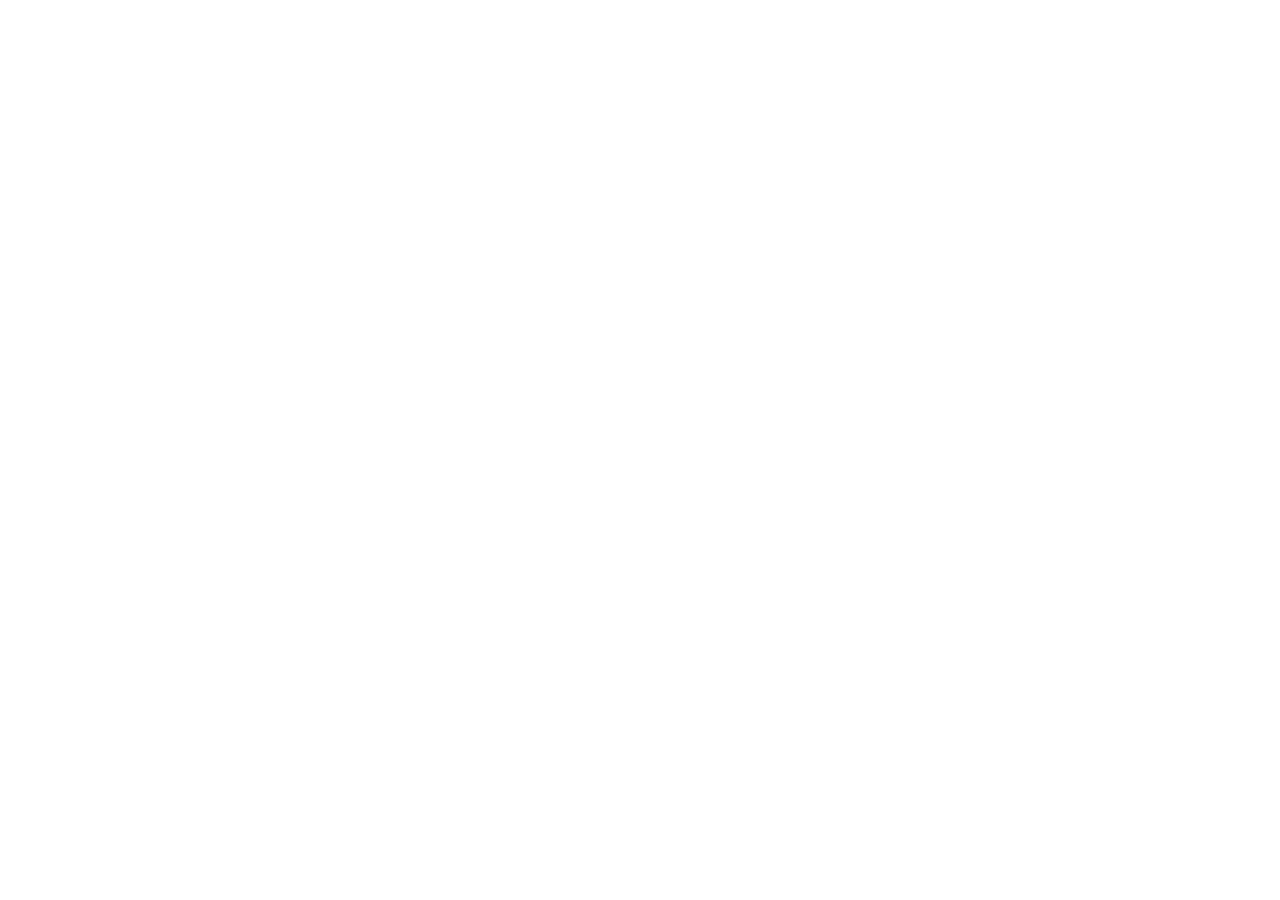
==== web/index.html @ 36370cde "feat: establish cross-platform Sound baseline" ====
<!DOCTYPE html>
<html>
<head>
  <!--
    If you are serving your web app in a path other than the root, change the
    href value below to reflect the base path you are serving from.

    The path provided below has to start and end with a slash "/" in order for
    it to work correctly.

    For more details:
    * https://developer.mozilla.org/en-US/docs/Web/HTML/Element/base

    This is a placeholder for base href that will be replaced by the value of
    the `--base-href` argument provided to `flutter build`.
  -->
  <base href="$FLUTTER_BASE_HREF">

  <meta charset="UTF-8">
  <meta content="IE=Edge" http-equiv="X-UA-Compatible">
  <meta name="description" content="A new Flutter project.">

  <!-- iOS meta tags & icons -->
  <meta name="mobile-web-app-capable" content="yes">
  <meta name="apple-mobile-web-app-status-bar-style" content="black">
  <meta name="apple-mobile-web-app-title" content="sound_player">
  <link rel="apple-touch-icon" href="icons/Icon-192.png">

  <!-- Favicon -->
  <link rel="icon" type="image/png" href="favicon.png"/>

  <title>sound_player</title>
  <link rel="manifest" href="manifest.json">
</head>
<body>
  <!--
    You can customize the "flutter_bootstrap.js" script.
    This is useful to provide a custom configuration to the Flutter loader
    or to give the user feedback during the initialization process.

    For more details:
    * https://docs.flutter.dev/platform-integration/web/initialization
  -->
  <script src="flutter_bootstrap.js" async></script>
</body>
</html>
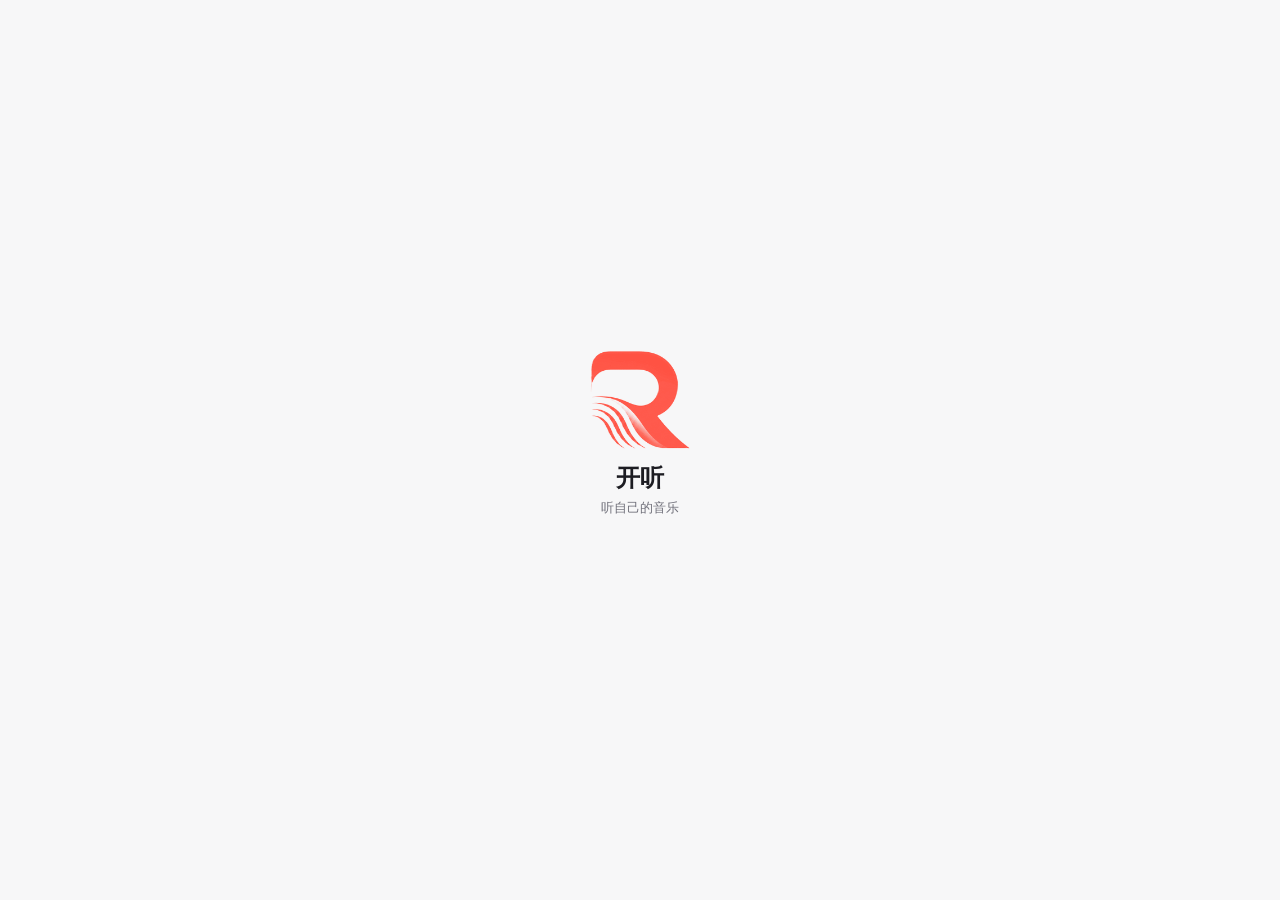
==== commit 1cc32538: "chore: 品牌迁至开听 / kaiting（com.kaiting.player） 显示名改为开听；Dart 包与产物改为 kaiting；应用 ID 统一为 com.kaiting.player" ====
--- a/web/index.html
+++ b/web/index.html
@@ -18,21 +18,73 @@
 
   <meta charset="UTF-8">
   <meta content="IE=Edge" http-equiv="X-UA-Compatible">
-  <meta name="description" content="A new Flutter project.">
+  <meta name="description" content="开听 — a cross-platform player for local and remote music libraries.">
 
   <!-- iOS meta tags & icons -->
   <meta name="mobile-web-app-capable" content="yes">
   <meta name="apple-mobile-web-app-status-bar-style" content="black">
-  <meta name="apple-mobile-web-app-title" content="sound_player">
+  <meta name="apple-mobile-web-app-title" content="开听">
   <link rel="apple-touch-icon" href="icons/Icon-192.png">
 
   <!-- Favicon -->
   <link rel="icon" type="image/png" href="favicon.png"/>
 
-  <title>sound_player</title>
+  <title>开听</title>
   <link rel="manifest" href="manifest.json">
+  <style>
+    html, body {
+      background: #F7F7F8;
+      height: 100%;
+      margin: 0;
+    }
+
+    #launch-screen {
+      align-items: center;
+      background: #F7F7F8;
+      display: flex;
+      flex-direction: column;
+      inset: 0;
+      justify-content: center;
+      position: fixed;
+      transition: opacity 180ms ease-out;
+      z-index: 9999;
+    }
+
+    #launch-screen img {
+      height: 144px;
+      position: absolute;
+      transform: translateY(-50px);
+      width: 144px;
+    }
+
+    #launch-screen .launch-title {
+      color: #1C1C22;
+      font: 600 24px -apple-system, BlinkMacSystemFont, "Segoe UI", sans-serif;
+      letter-spacing: 0.2px;
+      position: absolute;
+      transform: translateY(28px);
+    }
+
+    #launch-screen .launch-tagline {
+      color: #70707A;
+      font: 400 13px -apple-system, BlinkMacSystemFont, "Segoe UI", sans-serif;
+      letter-spacing: 0.1px;
+      position: absolute;
+      transform: translateY(58px);
+    }
+
+    #launch-screen.is-hidden {
+      opacity: 0;
+      pointer-events: none;
+    }
+  </style>
 </head>
 <body>
+  <div id="launch-screen" role="status" aria-label="开听 is starting">
+    <img src="icons/LaunchMark.png" alt="">
+    <span class="launch-title">开听</span>
+    <span class="launch-tagline">听自己的音乐</span>
+  </div>
   <!--
     You can customize the "flutter_bootstrap.js" script.
     This is useful to provide a custom configuration to the Flutter loader
@@ -41,6 +93,15 @@
     For more details:
     * https://docs.flutter.dev/platform-integration/web/initialization
   -->
+  <script>
+    window.addEventListener('flutter-first-frame', function () {
+      const launchScreen = document.getElementById('launch-screen');
+      launchScreen.classList.add('is-hidden');
+      launchScreen.addEventListener('transitionend', function () {
+        launchScreen.remove();
+      }, { once: true });
+    });
+  </script>
   <script src="flutter_bootstrap.js" async></script>
 </body>
 </html>
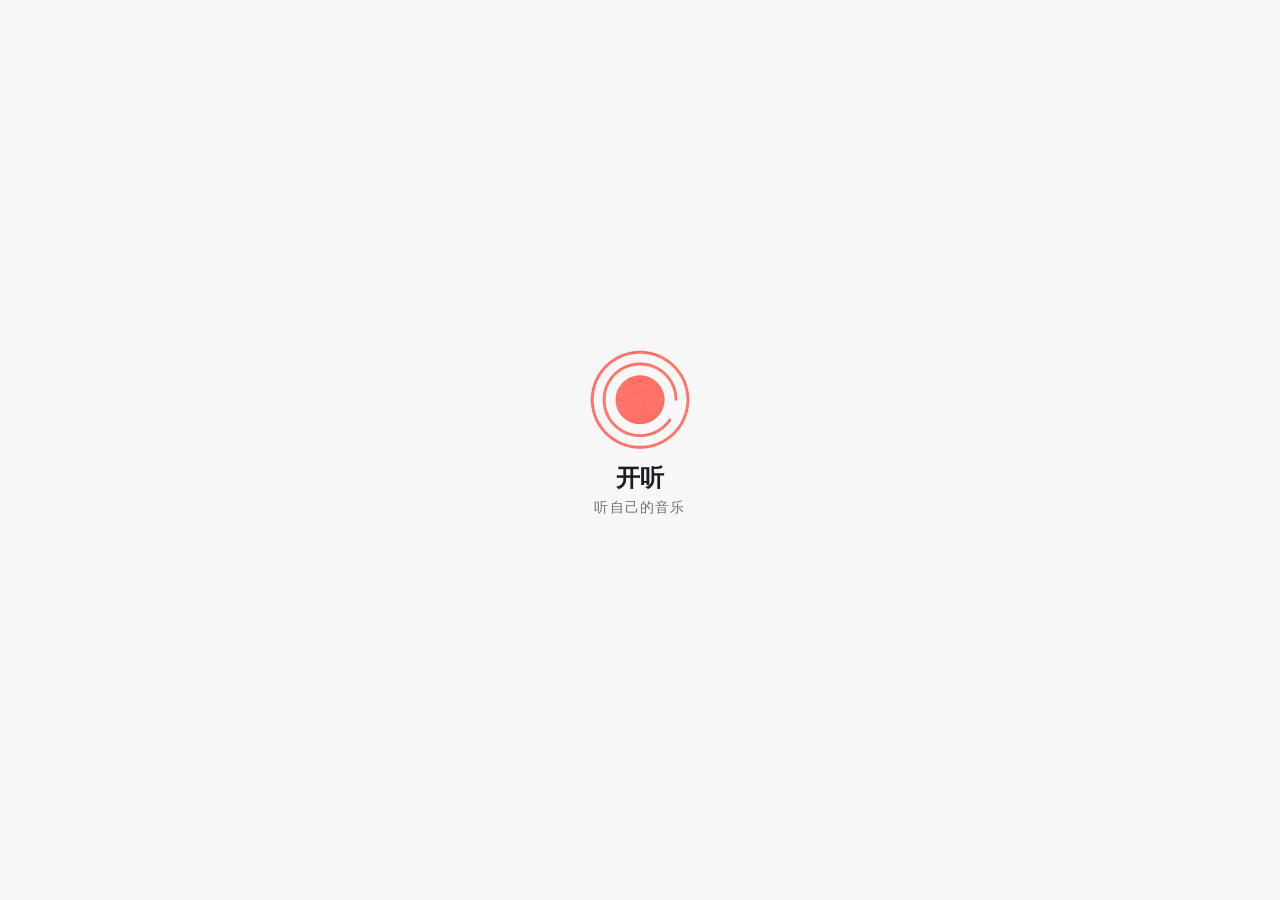
==== commit bec9cfcd: "feat(brand): switch to flat listening-pulse icon and fix launch CJK type Replace the letter monogram" ====
--- a/web/index.html
+++ b/web/index.html
@@ -59,16 +59,20 @@
 
     #launch-screen .launch-title {
       color: #1C1C22;
-      font: 600 24px -apple-system, BlinkMacSystemFont, "Segoe UI", sans-serif;
-      letter-spacing: 0.2px;
+      font: 600 24px "PingFang SC", "Hiragino Sans GB", "Heiti SC",
+        "Microsoft YaHei", "Noto Sans CJK SC", -apple-system, BlinkMacSystemFont,
+        "Segoe UI", sans-serif;
+      letter-spacing: 0.4px;
       position: absolute;
       transform: translateY(28px);
     }
 
     #launch-screen .launch-tagline {
       color: #70707A;
-      font: 400 13px -apple-system, BlinkMacSystemFont, "Segoe UI", sans-serif;
-      letter-spacing: 0.1px;
+      font: 400 13.5px "PingFang SC", "Hiragino Sans GB", "Heiti SC",
+        "Microsoft YaHei", "Noto Sans CJK SC", -apple-system, BlinkMacSystemFont,
+        "Segoe UI", sans-serif;
+      letter-spacing: 1.2px;
       position: absolute;
       transform: translateY(58px);
     }
